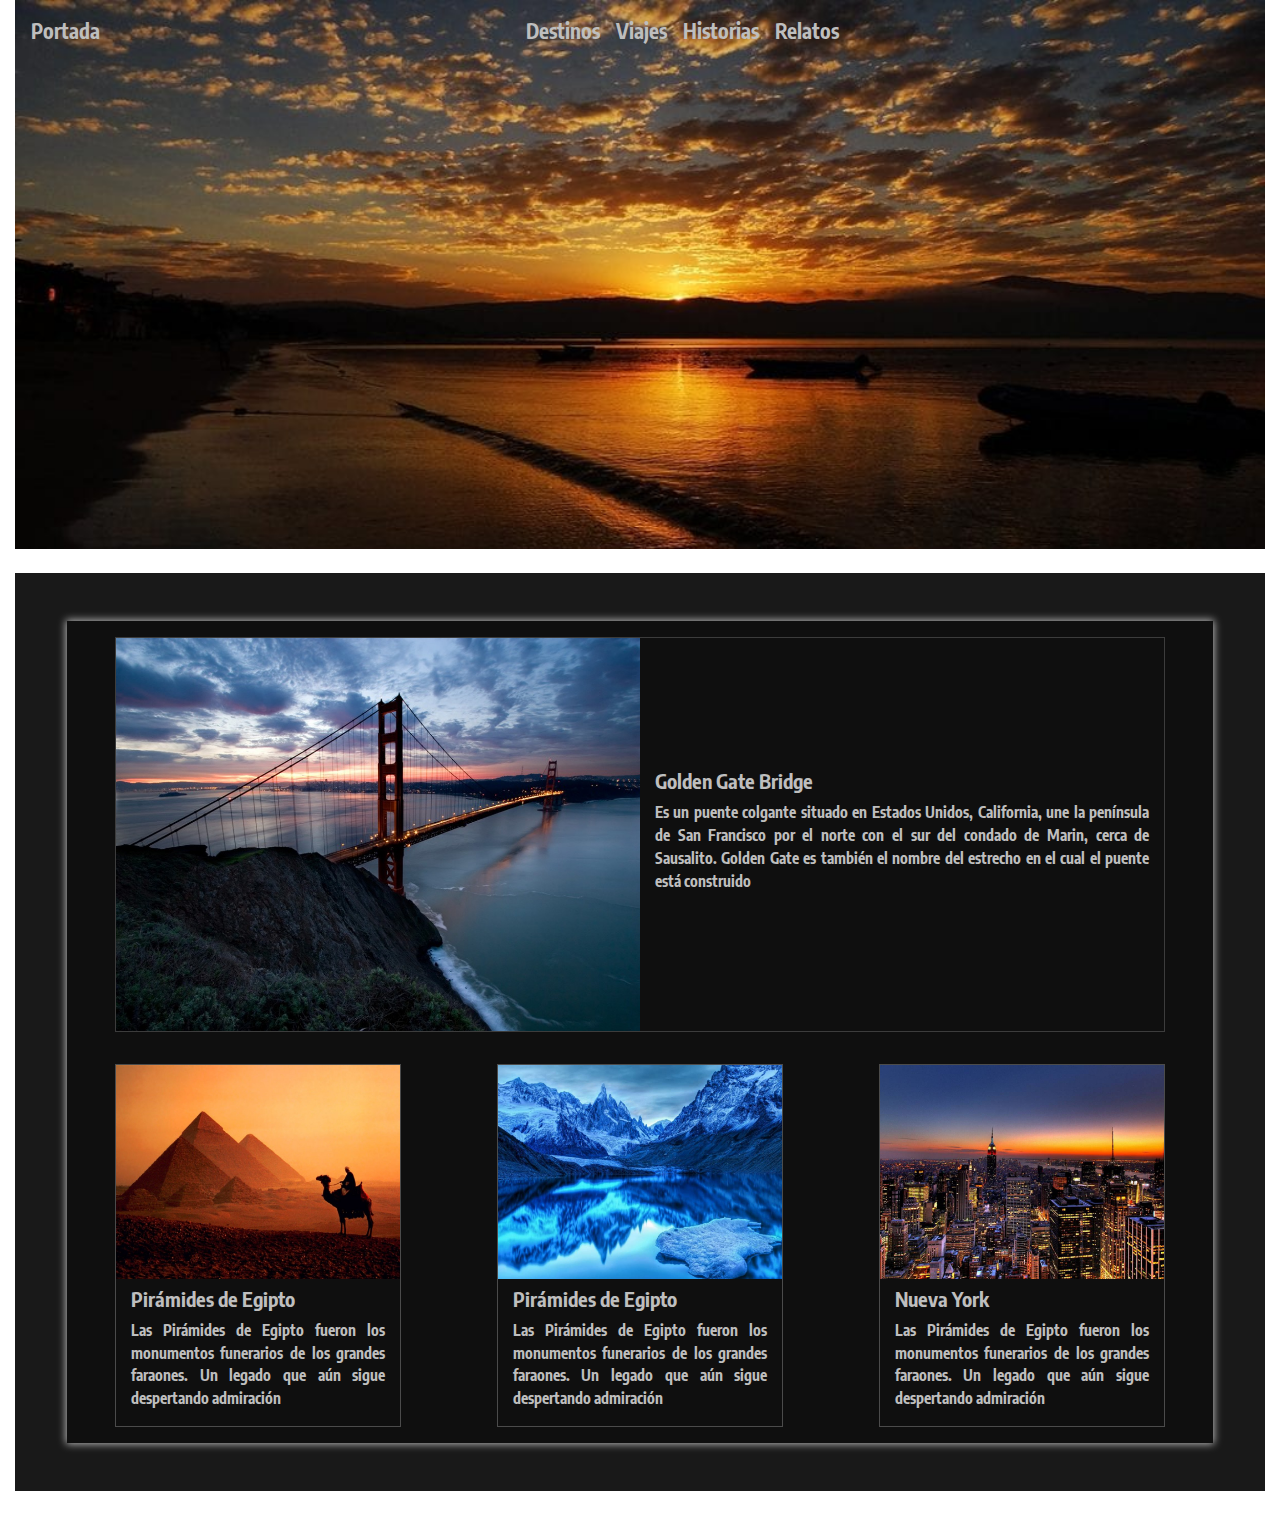
==== Index.html @ f8c778e1 "Se añade Nav" ====
<!DOCTYPE html>
<html lang="en">
<head>
    <meta charset="UTF-8">
    <meta name="viewport" content="width=device-width, initial-scale=1.0">
    <title>Document</title>
    <link rel="stylesheet" href="Resources/Css/bootstrap.min.css">
    <link rel="stylesheet" href="Resources/Css/section.css">
    <link rel="stylesheet" href="Resources/Css/nav.css">
    <link href="https://fonts.googleapis.com/css2?family=Encode+Sans+Condensed&display=swap" rel="stylesheet">
    <link href="https://fonts.googleapis.com/css2?family=Barlow+Condensed&family=Lato&family=Open+Sans+Condensed:wght@300&family=Poller+One&family=Signika&display=swap" rel="stylesheet">
</head>
<body>
    <div class="container-fluid">
        <div class="row">
            <div class="col-12 contenedor-nav">
                <nav class="navbar navbar-expand-md navbar-light bg-light">
                    <a class="navbar-brand texto-nav" href="#">Portada</a>
                    <button class="navbar-toggler" type="button" data-toggle="collapse" data-target="#navbarNavAltMarkup" aria-controls="navbarNavAltMarkup" aria-expanded="false" aria-label="Toggle navigation">
                      <span class="navbar-toggler-icon"></span>
                    </button>
                    <div class="collapse navbar-collapse" id="navbarNavAltMarkup">
                      <div class="navbar-nav">
                        <a class="nav-item nav-link texto-nav" href="#">Destinos</a>
                        <a class="nav-item nav-link texto-nav" href="#">Viajes</a>
                        <a class="nav-item nav-link texto-nav" href="#">Historias</a>
                        <a class="nav-item nav-link texto-nav" href="#">Relatos</a>
                      </div>
                    </div>
                </nav>
            </div>
            <div class="col-12 contenedor-imagen">
                <img class="w-100" src="Resources/Images/Bombinhas-1024x450.jpg">
            </div>
        </div>        
        <br>
        <div class="row" style="font-weight: bold;">
            <div class="col-12">
                <div class="row justify-content-center mx-0 contenedor-fondo-section">
                    <div class="col-10 col-sm-10 col-md-11 col-lg-11 contenedor-section">
                        <div class="row">
                            <div class="col-12 col-sm-12 col-md-12 col-lg-12 contenedor-encabezado-section">
                                <div class="row align-items-center justify-content-around">
                                    <div class="col-11 col-sm-11 col-md-11 col-lg-11 my-3 contenedor-puente-section">
                                        <div class="row align-items-center">
                                            <div class="col-12 col-sm-12 col-md-6 px-0">
                                                <img class="w-100 pl-0 imagen-puente-section" src="Resources/Images/Golden_Gate_Bridge.jpg" alt="Puente Golden Gate">
                                            </div>
                                            <div class="col-12 col-sm-12 col-md-6">
                                                <h5 class="mt-2 texto-titular-section">Golden Gate Bridge</h5>
                                                <p class="texto-section">Es un puente colgante situado en Estados Unidos, California, une la península de San Francisco por el norte 
                                                con el sur del condado de Marin, cerca de Sausalito. Golden Gate es también el nombre del estrecho en el cual 
                                                el puente está construido</p>
                                            </div>
                                        </div>
                                    </div>
                                </div>
                            </div>
                            <div class="col-12 contenedor-lugares-section">
                                <div class="row justify-content-around">
                                    <div class="col-11 col-sm-11 col-md-3 col-lg-3 my-3 bordes-lugares-section">
                                        <div class="row">
                                            <div class="col-12 px-0">
                                                <img class="w-100" src="Resources/Images/Pirámides-de-Egipto.jpg" alt="Pirámides de Egipto">
                                            </div>
                                            <div class="col-12">
                                                <h5 class="mt-2 texto-titular-section">Pirámides de Egipto</h5>
                                                <p class="texto-section">Las Pirámides de Egipto fueron los monumentos funerarios de los grandes faraones. Un legado que aún sigue 
                                                despertando admiración</p>
                                            </div>
                                        </div>
                                    </div>
                                    <div class="col-11 col-sm-5 col-md-3 col-lg-3 my-3 bordes-lugares-section">
                                        <div class="row">
                                            <div class="col-12 px-0">
                                                <img class="w-100" src="Resources/Images/1530-1024x768.jpg" alt="Pirámides de Egipto">
                                            </div>
                                            <div class="col-12">
                                                <h5 class="mt-2 texto-titular-section">Pirámides de Egipto</h5>
                                                <p class="texto-section">Las Pirámides de Egipto fueron los monumentos funerarios de los grandes faraones. Un legado que aún sigue 
                                                despertando admiración</p>
                                            </div>
                                        </div>
                                    </div>
                                    <div class="col-11 col-sm-5 col-md-3 col-lg-3 my-3 bordes-lugares-section">
                                        <div class="row">
                                            <div class="col-12 px-0">
                                                <img class="w-100" src="Resources/Images/Nueva-York.jpg" alt="Nueva York">
                                            </div>
                                            <div class="col-12">
                                                <h5 class="mt-2 texto-titular-section">Nueva York</h5>
                                                <p class="texto-section">Las Pirámides de Egipto fueron los monumentos funerarios de los grandes faraones. Un legado que aún sigue 
                                                despertando admiración</p>
                                            </div>
                                        </div>
                                    </div>
                                </div>
                            </div>
                        </div>
                    </div>
                </div>
            </div>
        </div>
        <br>
        
    </div>
    <script src="jquery-3.4.1.min.js"></script>
    <script src="bootstrap.min.js"></script>
</body>
</html>
---- Resources/Css/section.css ----
html{
    font-size: 16px;
}

.contenedor-fondo-section{
    background: rgb(25, 25, 25);
}

.texto-titular-section{
    font-weight: bold;
}

.texto-section{
    font-size: 0.95rem;
    text-align: justify;
}

.contenedor-section{
    font-family: 'Encode Sans Condensed', sans-serif;
    color: rgb(190, 190, 190);
    background-color: rgb(15, 15, 15);
    -webkit-box-shadow: 0px 0px 8px 1px rgba(255,255,255,0.7);
    -moz-box-shadow: 0px 0px 8px 1px rgba(255,255,255,0.7);
    box-shadow: 0px 0px 8px 1px rgba(255,255,255,0.7);
}

.contenedor-puente-section{
    border: 1px solid rgb(60, 60, 60);
}

.bordes-lugares-section{
    border: 1px solid rgb(75, 75, 75);
}

@media screen and (min-width:768px) {
    .contenedor-imagen-puente{
        padding-left: 0px;
        padding-right: 0px;
    }
    .imagen-puente-section{
        padding-left: 16px;
    }
}

@media only screen and (max-width: 575px) {
    .contenedor-fondo-section{
        padding-top: 32px;
        padding-bottom: 32px;
    }
    .texto-section{
        font-size: 0.85rem;
    }
}

@media only screen and (min-width: 576px) {
    .contenedor-fondo-section{
        padding-top: 48px;
        padding-bottom: 48px;
    }
}
---- Resources/Css/nav.css ----
.navbar{
    background: transparent !important;
}

.navbar-nav{
    margin: 0 auto;
}

.texto-nav{
    color: rgb(190, 190, 190) !important;
    font-size: 1.3rem;
}

.contenedor-nav{
    position: absolute;
    z-index: 1;
    width: 100%;
    font-family: 'Encode Sans Condensed', sans-serif;
    font-weight: bold;
}

.contenedor-imagen{
    position: relative;
    top: 0;
    left: 0;
    right: 0;
    
}

@media only screen and (max-width: 575px) {
    .texto-nav{
        font-size: 1rem;
    }
}
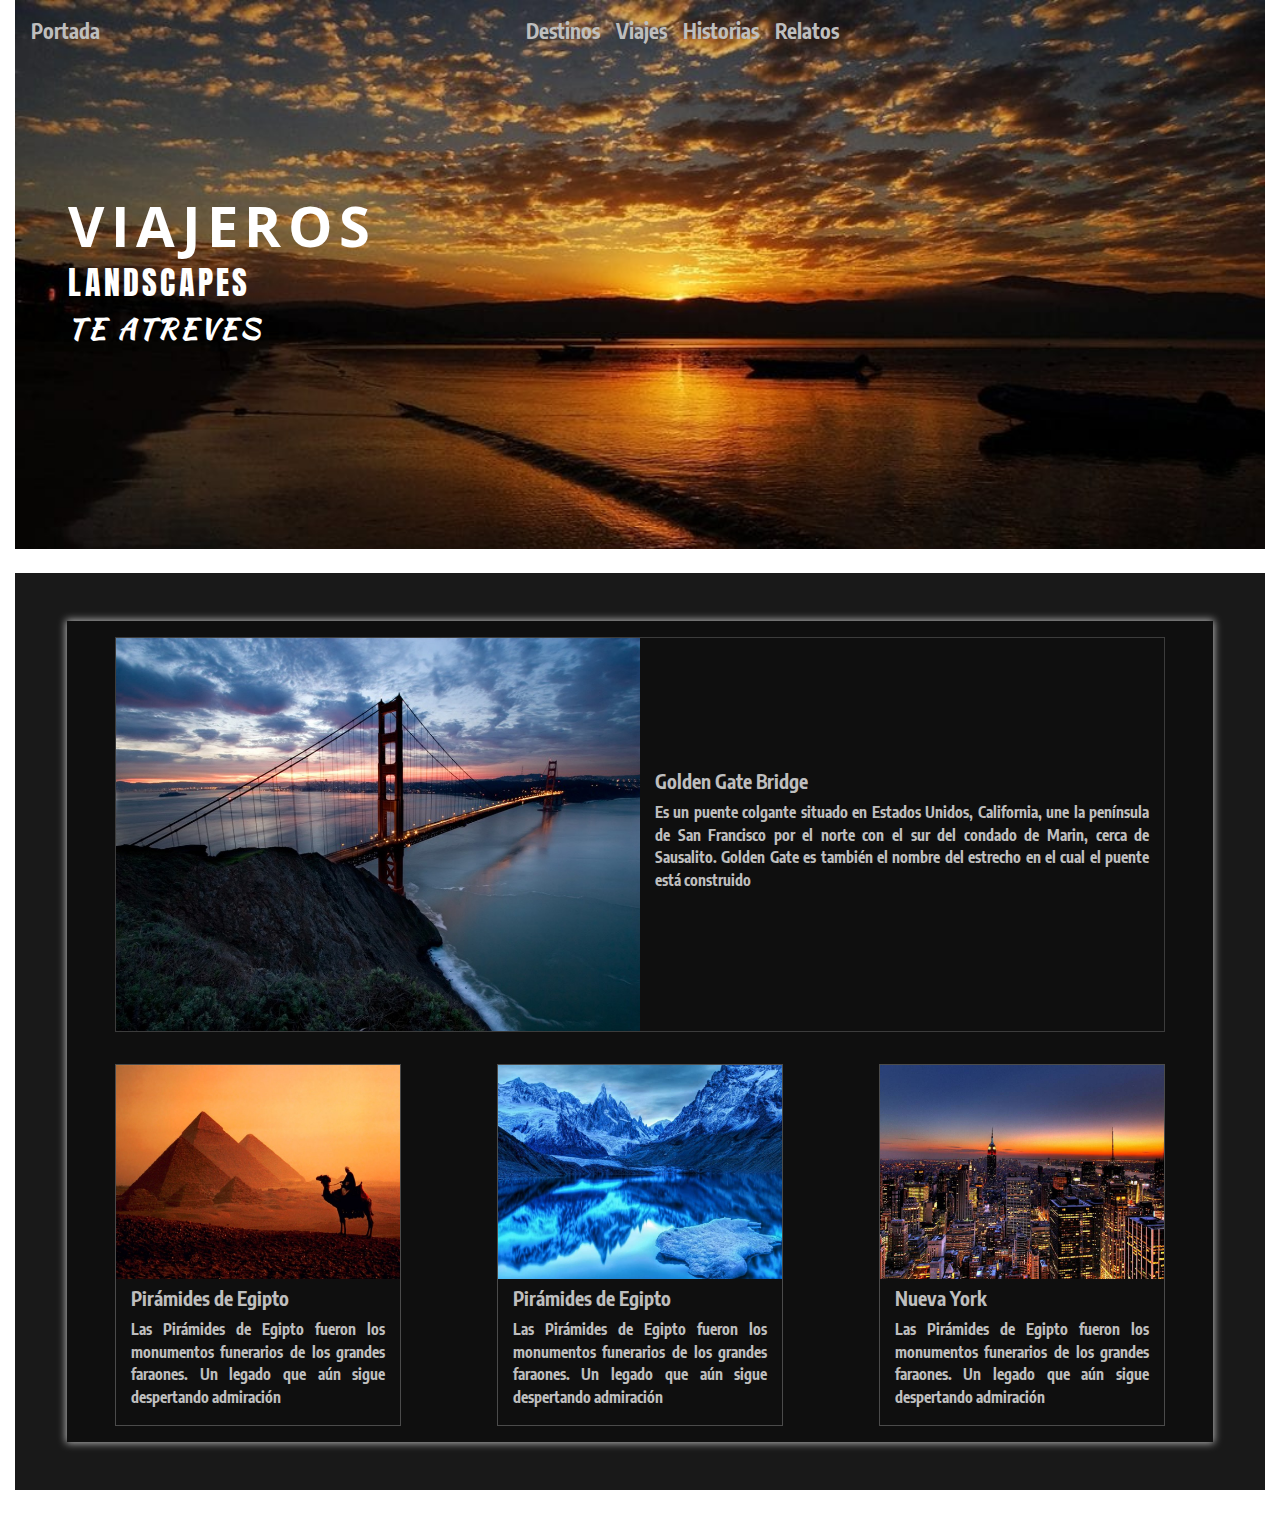
==== commit f9b3718b: "Se cambia a Responsive el Título" ====
--- a/Index.html
+++ b/Index.html
@@ -7,20 +7,24 @@
     <link rel="stylesheet" href="Resources/Css/bootstrap.min.css">
     <link rel="stylesheet" href="Resources/Css/section.css">
     <link rel="stylesheet" href="Resources/Css/nav.css">
+    <link href="https://fonts.googleapis.com/css2?family=Anton&family=Kaushan+Script&display=swap" rel="stylesheet">
+    <link href="https://fonts.googleapis.com/css2?family=Notable&display=swap" rel="stylesheet">
+    <link href="https://fonts.googleapis.com/css2?family=Anton&family=Lobster&display=swap" rel="stylesheet">
+    <link href="https://fonts.googleapis.com/css2?family=Anton&display=swap" rel="stylesheet">
     <link href="https://fonts.googleapis.com/css2?family=Encode+Sans+Condensed&display=swap" rel="stylesheet">
     <link href="https://fonts.googleapis.com/css2?family=Barlow+Condensed&family=Lato&family=Open+Sans+Condensed:wght@300&family=Poller+One&family=Signika&display=swap" rel="stylesheet">
 </head>
 <body>
     <div class="container-fluid">
-        <div class="row">
+        <div class="row justify-content-center" style="position: relative;">
             <div class="col-12 contenedor-nav">
-                <nav class="navbar navbar-expand-md navbar-light bg-light">
+                <nav class="navbar navbar-expand-md navbar-light">
                     <a class="navbar-brand texto-nav" href="#">Portada</a>
-                    <button class="navbar-toggler" type="button" data-toggle="collapse" data-target="#navbarNavAltMarkup" aria-controls="navbarNavAltMarkup" aria-expanded="false" aria-label="Toggle navigation">
+                    <button class="navbar-toggler" style="background-color: rgba(255, 255, 255, 0.25);" type="button" data-toggle="collapse" data-target="#navbarNavAltMarkup" aria-controls="navbarNavAltMarkup" aria-expanded="false" aria-label="Toggle navigation">
                       <span class="navbar-toggler-icon"></span>
                     </button>
                     <div class="collapse navbar-collapse" id="navbarNavAltMarkup">
-                      <div class="navbar-nav">
+                      <div class="navbar-nav text-center">
                         <a class="nav-item nav-link texto-nav" href="#">Destinos</a>
                         <a class="nav-item nav-link texto-nav" href="#">Viajes</a>
                         <a class="nav-item nav-link texto-nav" href="#">Historias</a>
@@ -30,7 +34,13 @@
                 </nav>
             </div>
             <div class="col-12 contenedor-imagen">
-                <img class="w-100" src="Resources/Images/Bombinhas-1024x450.jpg">
+                <img class="w-100" src="Resources/Images/Bombinhas-1024x450.jpg">                
+            </div>
+            <div class="col-11" style="position: absolute;color: white;top: 35%;">
+                <h1 class="mb-0 texto-titulo">VIAJEROS</h1>
+                <p class="mb-0 texto-subtitulo">LANDSCAPES</p>
+                <!--<p style="font-family: 'Notable', sans-serif;font-size: 30px;letter-spacing: 5px;font-weight: bold;">TE ATREVES</p>-->
+                <p class="texto-frase-titulo">TE ATREVES</p>
             </div>
         </div>        
         <br>
--- a/Resources/Css/section.css
+++ b/Resources/Css/section.css
@@ -7,6 +7,7 @@
 }
 
 .texto-titular-section{
+    font-size: 1.2rem;
     font-weight: bold;
 }
 
@@ -50,6 +51,9 @@
     .texto-section{
         font-size: 0.85rem;
     }
+    .texto-titular-section{
+        font-size: 1rem;
+    }
 }
 
 @media only screen and (min-width: 576px) {
--- a/Resources/Css/nav.css
+++ b/Resources/Css/nav.css
@@ -1,5 +1,9 @@
 .navbar{
-    background: transparent !important;
+    background: transparent;
+}
+
+.navbar:hover{
+    background-color: rgba(0, 0, 0, 0.25);
 }
 
 .navbar-nav{
@@ -31,4 +35,69 @@
     .texto-nav{
         font-size: 1rem;
     }
+}
+
+.texto-titulo{
+    font-family: 'Open Sans Condensed', sans-serif;
+    font-weight: bold;
+    font-size: 3.5rem;
+    letter-spacing: 0.4rem;
+}
+
+.texto-subtitulo{
+    font-family: 'Anton', sans-serif;
+    font-size: 2rem;
+    letter-spacing: 0.2rem;
+}
+
+.texto-frase-titulo{
+    font-family: 'Kaushan Script', cursive;
+    font-size: 1.75rem;
+    letter-spacing: 0.2rem;
+    font-weight: bold;
+}
+
+@media only screen and (max-width: 991px) {
+    .texto-titulo{
+        font-size: 2.75rem;
+        letter-spacing: 0.3rem;
+    }
+    .texto-subtitulo{
+        font-size: 1.5rem;
+        letter-spacing: 0.2rem;
+    }
+    .texto-frase-titulo{
+        font-size: 1.3rem;
+        letter-spacing: 0.2rem;
+    }
+}
+
+@media only screen and (max-width: 767px) {
+    .texto-titulo{
+        font-size: 2rem;
+        letter-spacing: 0.2rem;
+    }
+    .texto-subtitulo{
+        font-size: 1.2rem;
+        letter-spacing: 0.1rem;
+    }
+    .texto-frase-titulo{
+        font-size: 1.1rem;
+        letter-spacing: 0.1rem;
+    }
+}
+
+@media only screen and (max-width: 575px) {
+    .texto-titulo{
+        font-size: 1.3rem;
+        letter-spacing: 0.2rem;
+    }
+    .texto-subtitulo{
+        font-size: 0.8rem;
+        letter-spacing: 0.1rem;
+    }
+    .texto-frase-titulo{
+        font-size: 0.7rem;
+        letter-spacing: 0.1rem;
+    }
 }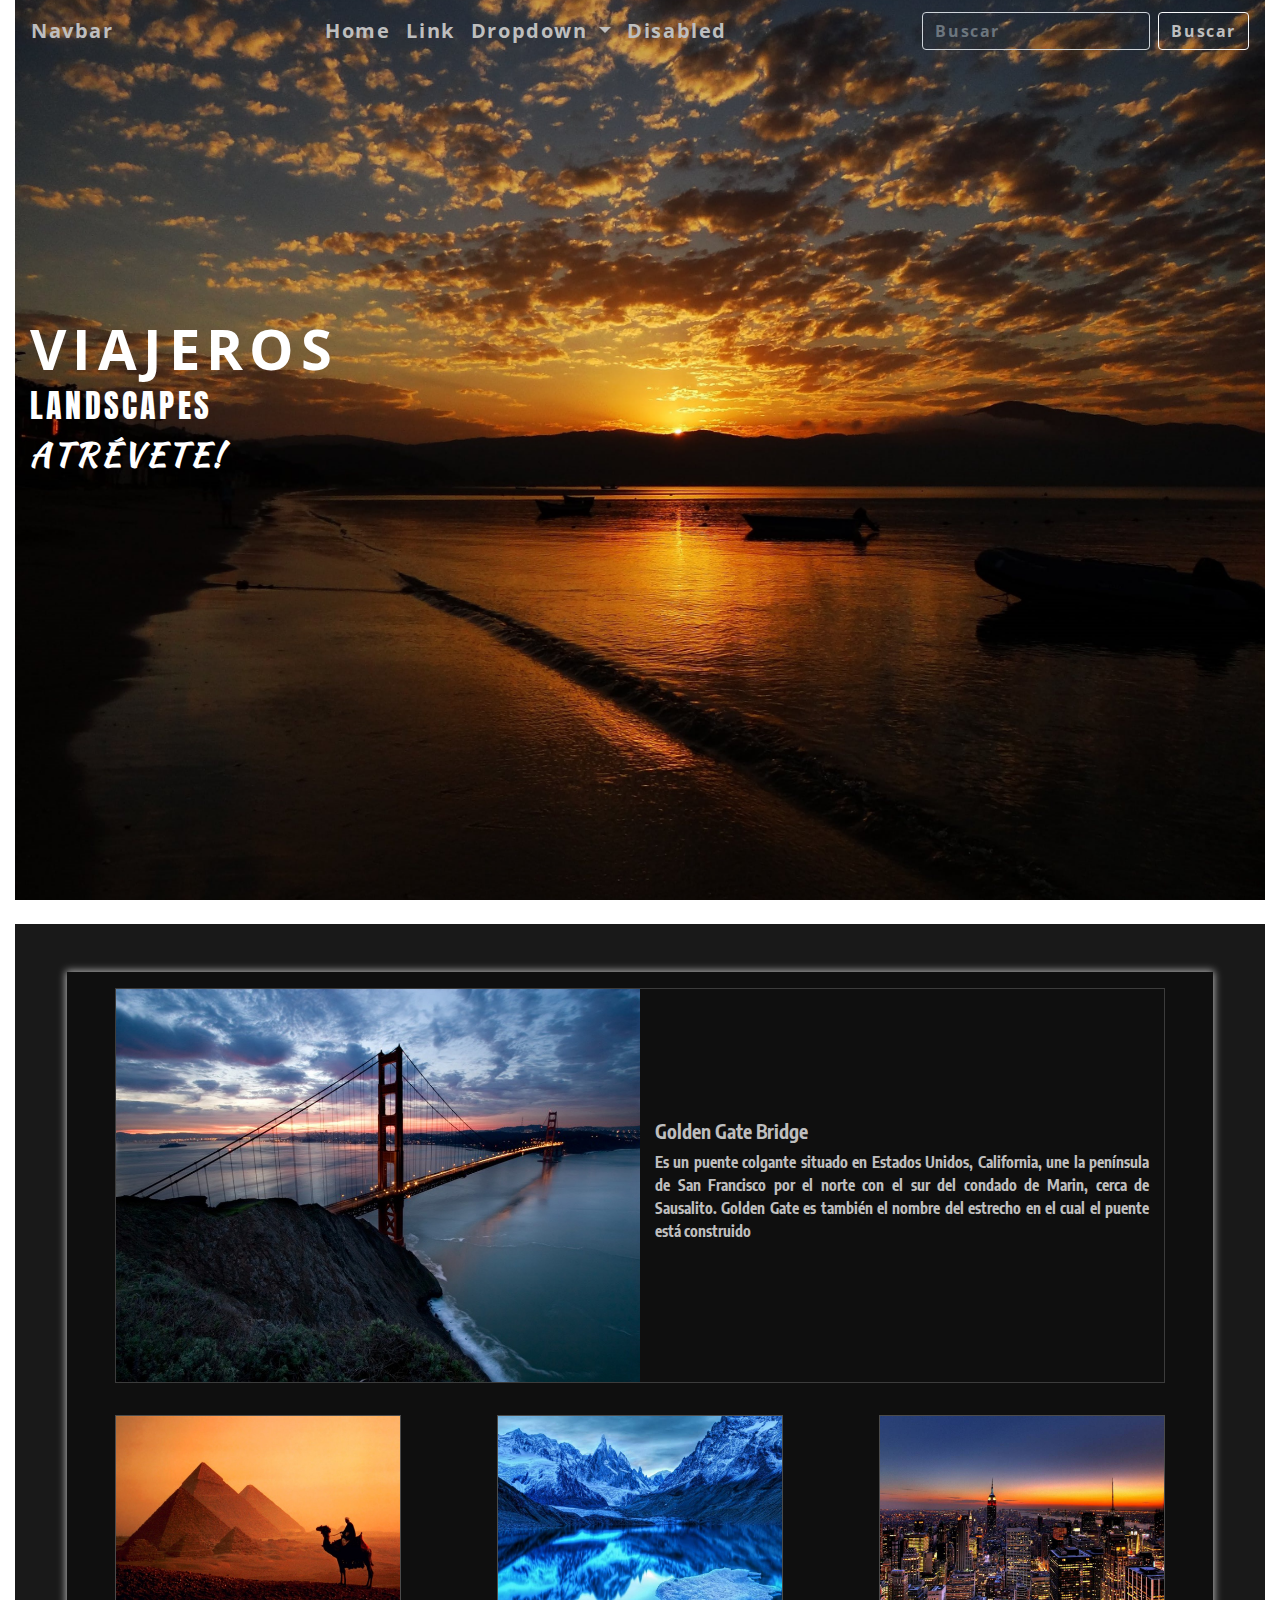
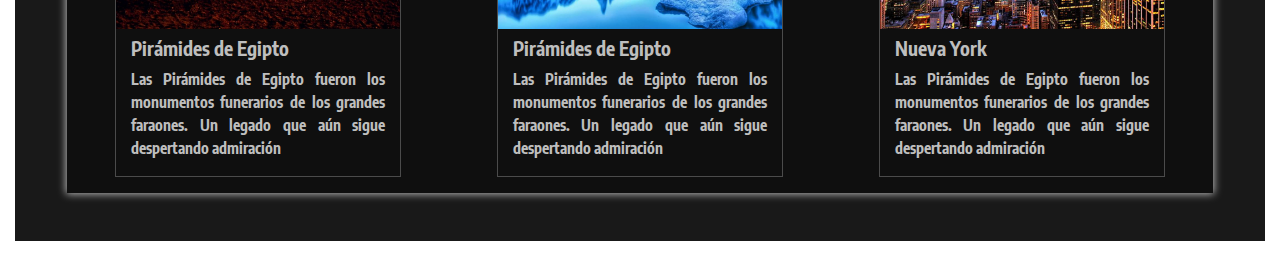
==== commit c9a26963: "Se arregla Header, Nav y Section" ====
--- a/Index.html
+++ b/Index.html
@@ -4,6 +4,7 @@
     <meta charset="UTF-8">
     <meta name="viewport" content="width=device-width, initial-scale=1.0">
     <title>Document</title>
+    <link rel="stylesheet" href="prueba.css">
     <link rel="stylesheet" href="Resources/Css/bootstrap.min.css">
     <link rel="stylesheet" href="Resources/Css/section.css">
     <link rel="stylesheet" href="Resources/Css/nav.css">
@@ -16,33 +17,50 @@
 </head>
 <body>
     <div class="container-fluid">
-        <div class="row justify-content-center" style="position: relative;">
-            <div class="col-12 contenedor-nav">
+        
+            <div class="header">
                 <nav class="navbar navbar-expand-md navbar-light">
-                    <a class="navbar-brand texto-nav" href="#">Portada</a>
-                    <button class="navbar-toggler" style="background-color: rgba(255, 255, 255, 0.25);" type="button" data-toggle="collapse" data-target="#navbarNavAltMarkup" aria-controls="navbarNavAltMarkup" aria-expanded="false" aria-label="Toggle navigation">
-                      <span class="navbar-toggler-icon"></span>
+                    <a class="navbar-brand texto-nav" href="#">Navbar</a>
+                    <button class="navbar-toggler" type="button" data-toggle="collapse" data-target="#navbarSupportedContent" aria-controls="navbarSupportedContent" aria-expanded="false" aria-label="Toggle navigation">
+                        <span class="navbar-toggler-icon"></span>
                     </button>
-                    <div class="collapse navbar-collapse" id="navbarNavAltMarkup">
-                      <div class="navbar-nav text-center">
-                        <a class="nav-item nav-link texto-nav" href="#">Destinos</a>
-                        <a class="nav-item nav-link texto-nav" href="#">Viajes</a>
-                        <a class="nav-item nav-link texto-nav" href="#">Historias</a>
-                        <a class="nav-item nav-link texto-nav" href="#">Relatos</a>
-                      </div>
+                  
+                    <div class="collapse navbar-collapse" id="navbarSupportedContent">
+                        <ul class="navbar-nav mr-auto text-center">
+                            <li class="nav-item active">
+                                <a class="nav-link texto-nav" href="#">Home</a>
+                            </li>
+                            <li class="nav-item">
+                                <a class="nav-link texto-nav" href="#">Link</a>
+                            </li>
+                            <li class="nav-item dropdown">
+                                <a class="nav-link dropdown-toggle texto-nav" href="#" id="navbarDropdown" role="button" data-toggle="dropdown" aria-haspopup="true" aria-expanded="false">
+                                    Dropdown
+                                </a>
+                                <div class="dropdown-menu text-center" aria-labelledby="navbarDropdown">
+                                    <a class="dropdown-item texto-nav" href="#">Action</a>
+                                    <a class="dropdown-item texto-nav" href="#">Another action</a>
+                                    <a class="dropdown-item texto-nav" href="#">Something else here</a>
+                                </div>
+                            </li>
+                            <li class="nav-item">
+                                <a class="nav-link disabled texto-nav" href="#">Disabled</a>
+                            </li>
+                        </ul>
+                        <form class="form-inline my-2 my-lg-0">
+                            <input class="form-control mr-sm-2 texto-form" type="search" placeholder="Buscar" aria-label="Search">
+                            <button class="btn btn-outline-light my-2 my-sm-0 texto-form" type="submit">Buscar</button>
+                        </form>
                     </div>
                 </nav>
             </div>
-            <div class="col-12 contenedor-imagen">
-                <img class="w-100" src="Resources/Images/Bombinhas-1024x450.jpg">                
-            </div>
-            <div class="col-11" style="position: absolute;color: white;top: 35%;">
+            <div class="col-10 contenedor-titulo-header">
                 <h1 class="mb-0 texto-titulo">VIAJEROS</h1>
                 <p class="mb-0 texto-subtitulo">LANDSCAPES</p>
-                <!--<p style="font-family: 'Notable', sans-serif;font-size: 30px;letter-spacing: 5px;font-weight: bold;">TE ATREVES</p>-->
-                <p class="texto-frase-titulo">TE ATREVES</p>
+                <p  class="texto-frase-titulo">ATRÉVETE!</p>
+                <!--<p class="texto-frase-titulo">ATRÉVETE!</p>-->
             </div>
-        </div>        
+        
         <br>
         <div class="row" style="font-weight: bold;">
             <div class="col-12">
--- a/prueba.css
+++ b/prueba.css
@@ -0,0 +1,5 @@
+.header {
+    background: url("Resources/Images/Bombinhas.jpeg") no-repeat center;
+    background-size: cover;
+    min-height: 100vh;
+}--- a/Resources/Css/nav.css
+++ b/Resources/Css/nav.css
@@ -1,9 +1,11 @@
 .navbar{
     background: transparent;
+    font-family: 'Open Sans Condensed', sans-serif;
+    font-weight: bold;
 }
 
 .navbar:hover{
-    background-color: rgba(0, 0, 0, 0.25);
+    background-color: rgba(0, 0, 0, 0.3);
 }
 
 .navbar-nav{
@@ -12,29 +14,19 @@
 
 .texto-nav{
     color: rgb(190, 190, 190) !important;
-    font-size: 1.3rem;
-}
-
-.contenedor-nav{
-    position: absolute;
-    z-index: 1;
-    width: 100%;
-    font-family: 'Encode Sans Condensed', sans-serif;
+    font-size: 1.25rem;
+    letter-spacing: 0.1rem;
     font-weight: bold;
 }
 
-.contenedor-imagen{
-    position: relative;
-    top: 0;
-    left: 0;
-    right: 0;
-    
+.navbar-toggler{
+    background-color: rgba(255, 255, 255, 0.2) !important;
 }
 
-@media only screen and (max-width: 575px) {
-    .texto-nav{
-        font-size: 1rem;
-    }
+.contenedor-titulo-header{
+    position: absolute;
+    color: white;
+    top: 35%;
 }
 
 .texto-titulo{
@@ -52,8 +44,35 @@
 
 .texto-frase-titulo{
     font-family: 'Kaushan Script', cursive;
-    font-size: 1.75rem;
+    font-size: 2rem;
     letter-spacing: 0.2rem;
+    font-weight: bold;
+}
+
+/*.texto-frase-titulo{
+    font-family: 'Notable', sans-serif;
+    font-size: 1.7rem;
+    letter-spacing: 0.2rem;
+    font-weight: bold;
+    line-height: 1;
+}*/
+
+.dropdown-menu{
+    background-color: rgba(0, 0, 0, 0.3);
+}
+
+.dropdown-menu .dropdown-item:hover{
+    background-color: rgba(0, 0, 0, 0.3);
+}
+
+.form-control{
+    background-color: transparent;
+}
+
+.texto-form{
+    color: rgb(190, 190, 190) !important;
+    font-size: 1rem;
+    letter-spacing: 0.1rem;
     font-weight: bold;
 }
 
@@ -67,7 +86,7 @@
         letter-spacing: 0.2rem;
     }
     .texto-frase-titulo{
-        font-size: 1.3rem;
+        font-size: 1.5rem;
         letter-spacing: 0.2rem;
     }
 }
@@ -82,22 +101,25 @@
         letter-spacing: 0.1rem;
     }
     .texto-frase-titulo{
-        font-size: 1.1rem;
+        font-size: 1.2rem;
         letter-spacing: 0.1rem;
     }
 }
 
 @media only screen and (max-width: 575px) {
+    .texto-nav{
+        font-size: 1.1rem;
+    }
     .texto-titulo{
-        font-size: 1.3rem;
+        font-size: 1.4rem;
         letter-spacing: 0.2rem;
     }
     .texto-subtitulo{
-        font-size: 0.8rem;
+        font-size: 0.9rem;
         letter-spacing: 0.1rem;
     }
     .texto-frase-titulo{
-        font-size: 0.7rem;
+        font-size: 0.9rem;
         letter-spacing: 0.1rem;
     }
 }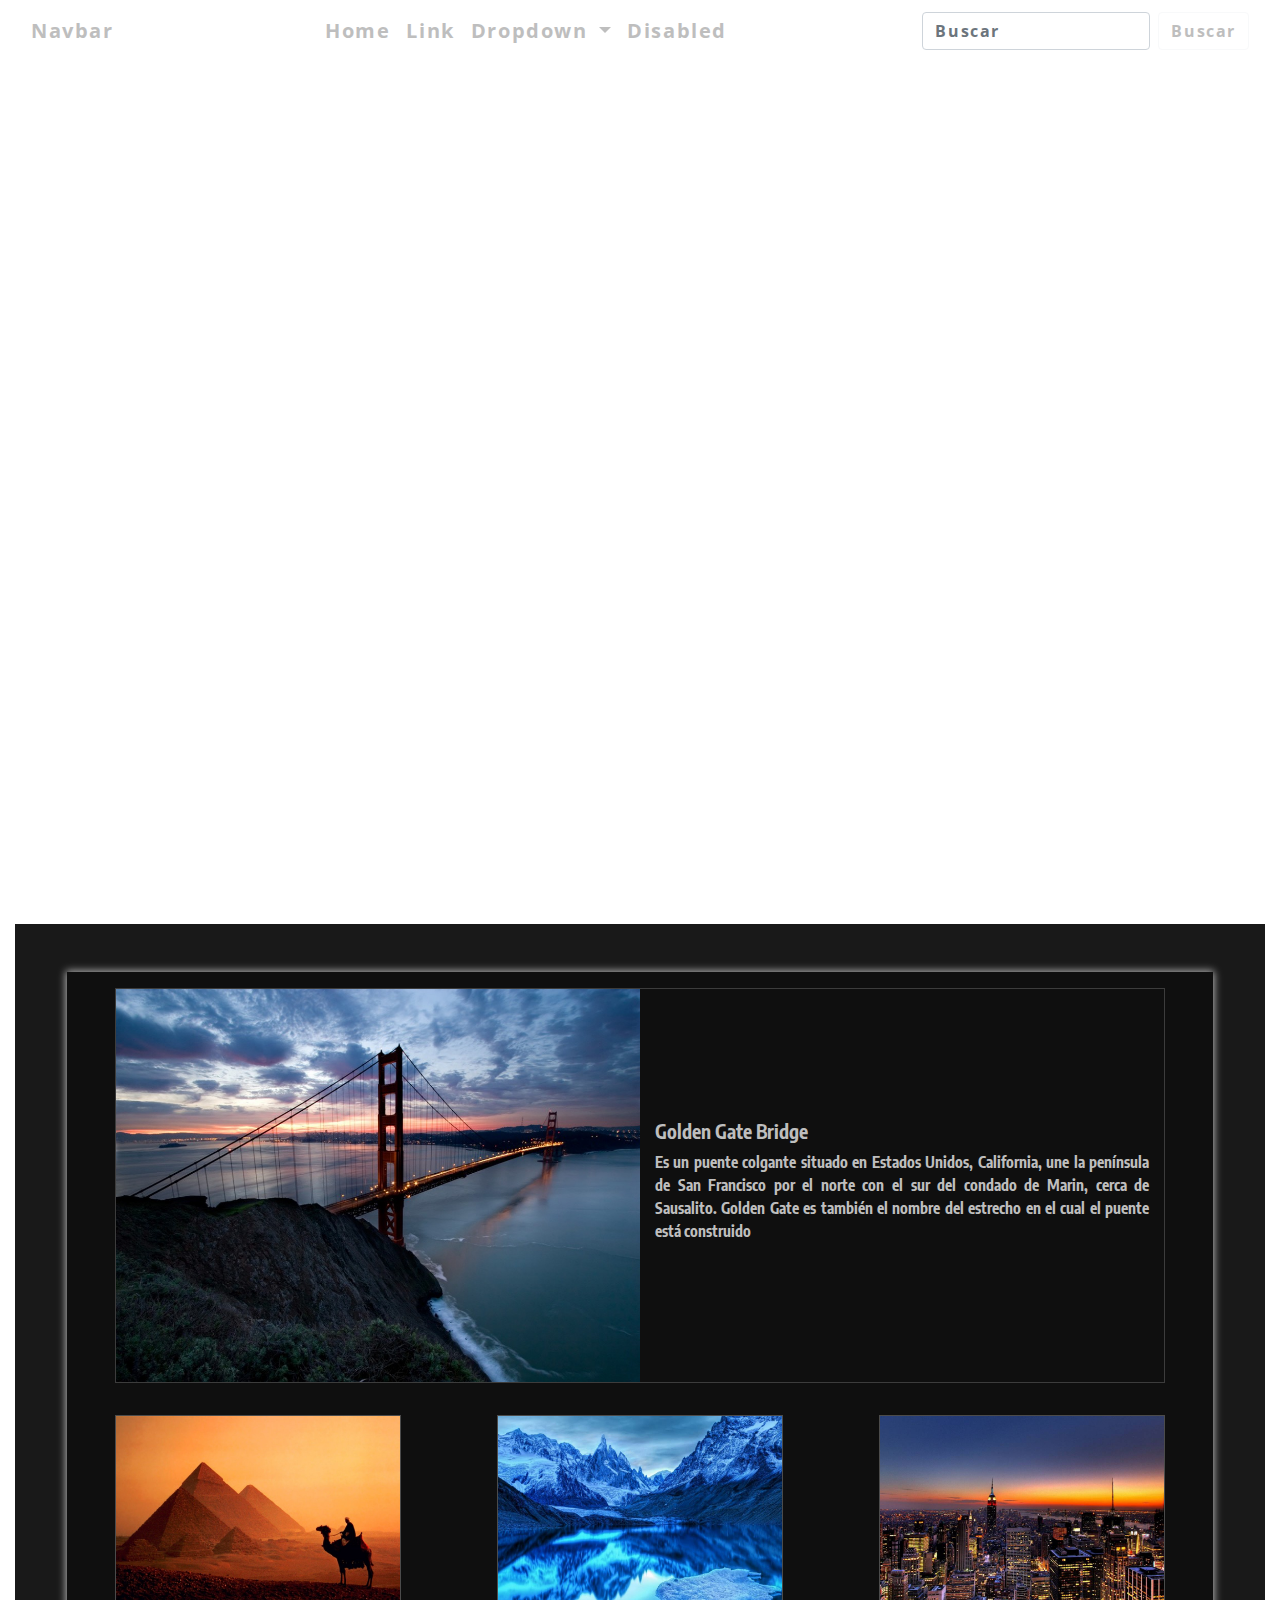
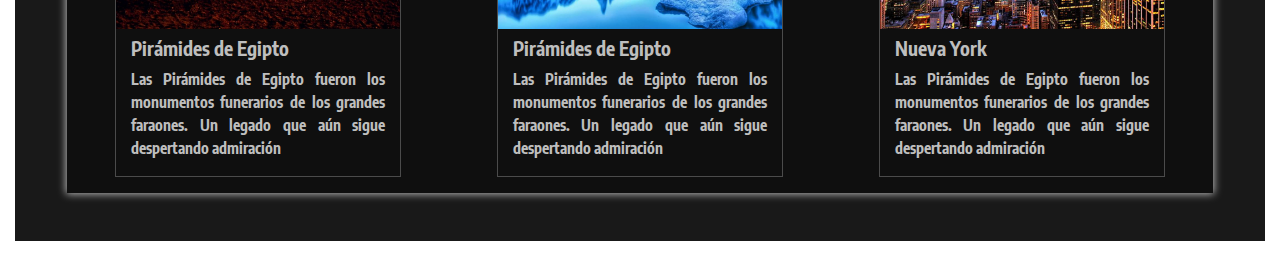
==== commit 5d744f2a: "Se añade Slider" ====
--- a/Index.html
+++ b/Index.html
@@ -4,64 +4,64 @@
     <meta charset="UTF-8">
     <meta name="viewport" content="width=device-width, initial-scale=1.0">
     <title>Document</title>
-    <link rel="stylesheet" href="prueba.css">
     <link rel="stylesheet" href="Resources/Css/bootstrap.min.css">
+    <link rel="stylesheet" href="Resources/Css/header.css">
+    <link rel="stylesheet" href="Resources/Css/nav.css">
     <link rel="stylesheet" href="Resources/Css/section.css">
-    <link rel="stylesheet" href="Resources/Css/nav.css">
-    <link href="https://fonts.googleapis.com/css2?family=Anton&family=Kaushan+Script&display=swap" rel="stylesheet">
-    <link href="https://fonts.googleapis.com/css2?family=Notable&display=swap" rel="stylesheet">
-    <link href="https://fonts.googleapis.com/css2?family=Anton&family=Lobster&display=swap" rel="stylesheet">
-    <link href="https://fonts.googleapis.com/css2?family=Anton&display=swap" rel="stylesheet">
-    <link href="https://fonts.googleapis.com/css2?family=Encode+Sans+Condensed&display=swap" rel="stylesheet">
-    <link href="https://fonts.googleapis.com/css2?family=Barlow+Condensed&family=Lato&family=Open+Sans+Condensed:wght@300&family=Poller+One&family=Signika&display=swap" rel="stylesheet">
+    <link rel="stylesheet" href="Resources/Css/section1.css">
+    <link href="https://fonts.googleapis.com/css2?family=Anton&family=Barlow+Condensed&family=Encode+Sans+Condensed&family=Kaushan+Script&family=Lato&family=Lobster&family=Montserrat&family=Notable&family=Open+Sans+Condensed:wght@300&family=Poller+One&family=Signika&display=swap" rel="stylesheet">
 </head>
 <body>
     <div class="container-fluid">
-        
-            <div class="header">
-                <nav class="navbar navbar-expand-md navbar-light">
-                    <a class="navbar-brand texto-nav" href="#">Navbar</a>
-                    <button class="navbar-toggler" type="button" data-toggle="collapse" data-target="#navbarSupportedContent" aria-controls="navbarSupportedContent" aria-expanded="false" aria-label="Toggle navigation">
-                        <span class="navbar-toggler-icon"></span>
-                    </button>
-                  
-                    <div class="collapse navbar-collapse" id="navbarSupportedContent">
-                        <ul class="navbar-nav mr-auto text-center">
-                            <li class="nav-item active">
-                                <a class="nav-link texto-nav" href="#">Home</a>
-                            </li>
-                            <li class="nav-item">
-                                <a class="nav-link texto-nav" href="#">Link</a>
-                            </li>
-                            <li class="nav-item dropdown">
-                                <a class="nav-link dropdown-toggle texto-nav" href="#" id="navbarDropdown" role="button" data-toggle="dropdown" aria-haspopup="true" aria-expanded="false">
-                                    Dropdown
-                                </a>
-                                <div class="dropdown-menu text-center" aria-labelledby="navbarDropdown">
-                                    <a class="dropdown-item texto-nav" href="#">Action</a>
-                                    <a class="dropdown-item texto-nav" href="#">Another action</a>
-                                    <a class="dropdown-item texto-nav" href="#">Something else here</a>
-                                </div>
-                            </li>
-                            <li class="nav-item">
-                                <a class="nav-link disabled texto-nav" href="#">Disabled</a>
-                            </li>
-                        </ul>
-                        <form class="form-inline my-2 my-lg-0">
-                            <input class="form-control mr-sm-2 texto-form" type="search" placeholder="Buscar" aria-label="Search">
-                            <button class="btn btn-outline-light my-2 my-sm-0 texto-form" type="submit">Buscar</button>
-                        </form>
-                    </div>
-                </nav>
+        <div class="slider">
+            <div class="load">
             </div>
-            <div class="col-10 contenedor-titulo-header">
-                <h1 class="mb-0 texto-titulo">VIAJEROS</h1>
-                <p class="mb-0 texto-subtitulo">LANDSCAPES</p>
-                <p  class="texto-frase-titulo">ATRÉVETE!</p>
-                <!--<p class="texto-frase-titulo">ATRÉVETE!</p>-->
+            <div class="content">
+                <div class="principal">
+                    <nav class="navbar navbar-expand-md navbar-light">
+                        <a class="navbar-brand texto-nav" href="#">Navbar</a>
+                        <button class="navbar-toggler" type="button" data-toggle="collapse" data-target="#navbarSupportedContent" aria-controls="navbarSupportedContent" aria-expanded="false" aria-label="Toggle navigation">
+                            <span class="navbar-toggler-icon"></span>
+                        </button>
+                        
+                        <div class="collapse navbar-collapse" id="navbarSupportedContent">
+                            <ul class="navbar-nav mr-auto text-center">
+                                <li class="nav-item active">
+                                    <a class="nav-link texto-nav" href="#">Home</a>
+                                </li>
+                                <li class="nav-item">
+                                    <a class="nav-link texto-nav" href="#">Link</a>
+                                </li>
+                                <li class="nav-item dropdown">
+                                    <a class="nav-link dropdown-toggle texto-nav" href="#" id="navbarDropdown" role="button" data-toggle="dropdown" aria-haspopup="true" aria-expanded="false">
+                                        Dropdown
+                                    </a>
+                                    <div class="dropdown-menu text-center" aria-labelledby="navbarDropdown">
+                                        <a class="dropdown-item texto-nav" href="#">Action</a>
+                                        <a class="dropdown-item texto-nav" href="#">Another action</a>
+                                        <a class="dropdown-item texto-nav" href="#">Something else here</a>
+                                    </div>
+                                </li>
+                                <li class="nav-item">
+                                    <a class="nav-link disabled texto-nav" href="#">Disabled</a>
+                                </li>
+                            </ul>
+                            <form class="form-inline my-2 my-lg-0">
+                                <input class="form-control mr-sm-2 texto-form" type="search" placeholder="Buscar" aria-label="Search">
+                                <button class="btn btn-outline-light my-2 my-sm-0 texto-form" type="submit">Buscar</button>
+                            </form>
+                        </div>
+                    </nav>
+                </div>
             </div>
-        
-        <br>
+        </div>
+        <div class="col-10 contenedor-titulo-header">
+            <h1 class="mb-0 texto-titulo">VIAJEROS</h1>
+            <p class="mb-0 texto-subtitulo">LANDSCAPES</p>
+            <p  class="texto-frase-titulo">ATRÉVETE!</p>
+            <!--<p class="texto-frase-titulo">ATRÉVETE!</p>-->
+        </div>
+        <br>        
         <div class="row" style="font-weight: bold;">
             <div class="col-12">
                 <div class="row justify-content-center mx-0 contenedor-fondo-section">
--- a/Resources/Css/header.css
+++ b/Resources/Css/header.css
@@ -0,0 +1,78 @@
+.contenedor-titulo-header{
+    position: absolute;
+    color: white;
+    top: 35%;
+}
+
+.texto-titulo{
+    font-family: 'Open Sans Condensed', sans-serif;
+    font-weight: bold;
+    font-size: 3.5rem;
+    letter-spacing: 0.4rem;
+}
+
+.texto-subtitulo{
+    font-family: 'Anton', sans-serif;
+    font-size: 2rem;
+    letter-spacing: 0.2rem;
+}
+
+.texto-frase-titulo{
+    font-family: 'Kaushan Script', cursive;
+    font-size: 2rem;
+    letter-spacing: 0.2rem;
+    font-weight: bold;
+}
+
+/*.texto-frase-titulo{
+    font-family: 'Notable', sans-serif;
+    font-size: 1.7rem;
+    letter-spacing: 0.2rem;
+    font-weight: bold;
+    line-height: 1;
+}*/
+
+@media only screen and (max-width: 575px) {
+    .texto-titulo{
+        font-size: 1.6rem;
+        letter-spacing: 0.2rem;
+    }
+    .texto-subtitulo{
+        font-size: 1rem;
+        letter-spacing: 0.1rem;
+    }
+    .texto-frase-titulo{
+        font-size: 1rem;
+        letter-spacing: 0.1rem;
+    }
+}
+
+@media only screen and (min-width: 576px) and (max-width: 767px) {
+    .texto-titulo{
+        font-size: 2.2rem;
+        letter-spacing: 0.2rem;
+    }
+    .texto-subtitulo{
+        font-size: 1.3rem;
+        letter-spacing: 0.1rem;
+    }
+    .texto-frase-titulo{
+        font-size: 1.3rem;
+        letter-spacing: 0.1rem;
+    }
+}
+
+@media only screen and (min-width: 768px) and (max-width: 991px) {
+    .texto-titulo{
+        font-size: 2.75rem;
+        letter-spacing: 0.3rem;
+    }
+    .texto-subtitulo{
+        font-size: 1.5rem;
+        letter-spacing: 0.2rem;
+    }
+    .texto-frase-titulo{
+        font-size: 1.5rem;
+        letter-spacing: 0.2rem;
+    }
+}--- a/Resources/Css/nav.css
+++ b/Resources/Css/nav.css
@@ -23,40 +23,6 @@
     background-color: rgba(255, 255, 255, 0.2) !important;
 }
 
-.contenedor-titulo-header{
-    position: absolute;
-    color: white;
-    top: 35%;
-}
-
-.texto-titulo{
-    font-family: 'Open Sans Condensed', sans-serif;
-    font-weight: bold;
-    font-size: 3.5rem;
-    letter-spacing: 0.4rem;
-}
-
-.texto-subtitulo{
-    font-family: 'Anton', sans-serif;
-    font-size: 2rem;
-    letter-spacing: 0.2rem;
-}
-
-.texto-frase-titulo{
-    font-family: 'Kaushan Script', cursive;
-    font-size: 2rem;
-    letter-spacing: 0.2rem;
-    font-weight: bold;
-}
-
-/*.texto-frase-titulo{
-    font-family: 'Notable', sans-serif;
-    font-size: 1.7rem;
-    letter-spacing: 0.2rem;
-    font-weight: bold;
-    line-height: 1;
-}*/
-
 .dropdown-menu{
     background-color: rgba(0, 0, 0, 0.3);
 }
@@ -76,50 +42,8 @@
     font-weight: bold;
 }
 
-@media only screen and (max-width: 991px) {
-    .texto-titulo{
-        font-size: 2.75rem;
-        letter-spacing: 0.3rem;
-    }
-    .texto-subtitulo{
-        font-size: 1.5rem;
-        letter-spacing: 0.2rem;
-    }
-    .texto-frase-titulo{
-        font-size: 1.5rem;
-        letter-spacing: 0.2rem;
-    }
-}
-
-@media only screen and (max-width: 767px) {
-    .texto-titulo{
-        font-size: 2rem;
-        letter-spacing: 0.2rem;
-    }
-    .texto-subtitulo{
-        font-size: 1.2rem;
-        letter-spacing: 0.1rem;
-    }
-    .texto-frase-titulo{
-        font-size: 1.2rem;
-        letter-spacing: 0.1rem;
-    }
-}
-
 @media only screen and (max-width: 575px) {
     .texto-nav{
-        font-size: 1.1rem;
-    }
-    .texto-titulo{
-        font-size: 1.4rem;
-        letter-spacing: 0.2rem;
-    }
-    .texto-subtitulo{
-        font-size: 0.9rem;
-        letter-spacing: 0.1rem;
-    }
-    .texto-frase-titulo{
-        font-size: 0.9rem;
-        letter-spacing: 0.1rem;
+        font-size: 1.2rem;
     }
 }--- a/Resources/Css/section.css
+++ b/Resources/Css/section.css
@@ -1,64 +1,51 @@
-html{
-    font-size: 16px;
+.load{
+    animation: slide 2s;
 }
 
-.contenedor-fondo-section{
-    background: rgb(25, 25, 25);
+.slider{
+    background-repeat: no-repeat;
+    background-size: cover;
+    background-position: center center;
+    width: 100%;
+    min-height: 100vh;
+    animation: 20s slide infinite;
 }
 
-.texto-titular-section{
-    font-size: 1.2rem;
-    font-weight: bold;
+.content{
+    color: #fff;
+    width: 100%;
+    height: 100%;
 }
 
-.texto-section{
-    font-size: 0.95rem;
-    text-align: justify;
-}
-
-.contenedor-section{
-    font-family: 'Encode Sans Condensed', sans-serif;
-    color: rgb(190, 190, 190);
-    background-color: rgb(15, 15, 15);
-    -webkit-box-shadow: 0px 0px 8px 1px rgba(255,255,255,0.7);
-    -moz-box-shadow: 0px 0px 8px 1px rgba(255,255,255,0.7);
-    box-shadow: 0px 0px 8px 1px rgba(255,255,255,0.7);
-}
-
-.contenedor-puente-section{
-    border: 1px solid rgb(60, 60, 60);
-}
-
-.bordes-lugares-section{
-    border: 1px solid rgb(75, 75, 75);
-}
-
-@media screen and (min-width:768px) {
-    .contenedor-imagen-puente{
-        padding-left: 0px;
-        padding-right: 0px;
+@keyframes slide{
+    0% {
+        background-image: url("../Images/Camping_Milky_Way.jpg");
     }
-    .imagen-puente-section{
-        padding-left: 16px;
+    20% {
+        background-image: url("../Images/Camping_Milky_Way.jpg");
     }
-}
-
-@media only screen and (max-width: 575px) {
-    .contenedor-fondo-section{
-        padding-top: 32px;
-        padding-bottom: 32px;
+    20.01% {
+        background-image: url("../Images/Bombinhas.jpeg");
     }
-    .texto-section{
-        font-size: 0.85rem;
+    40% {
+        background-image: url("../Images/Bombinhas.jpeg");
     }
-    .texto-titular-section{
-        font-size: 1rem;
+    40.01% {
+        background-image: url("../Images/Antelope-Canyon.jpg");
     }
-}
-
-@media only screen and (min-width: 576px) {
-    .contenedor-fondo-section{
-        padding-top: 48px;
-        padding-bottom: 48px;
+    60% {
+        background-image: url("../Images/Antelope-Canyon.jpg");
+    }
+    60.01% {
+        background-image: url("../Images/Luna.jpg");
+    }
+    80% {
+        background-image: url("../Images/Luna.jpg");
+    }
+    80.01% {
+        background-image: url("../Images/Torres_del_Paine.jpg");
+    }
+    100% {
+        background-image: url("../Images/Torres_del_Paine.jpg");
     }
 }--- a/Resources/Css/section1.css
+++ b/Resources/Css/section1.css
@@ -0,0 +1,64 @@
+html{
+    font-size: 16px;
+}
+
+.contenedor-fondo-section{
+    background: rgb(25, 25, 25);
+}
+
+.texto-titular-section{
+    font-size: 1.2rem;
+    font-weight: bold;
+}
+
+.texto-section{
+    font-size: 0.95rem;
+    text-align: justify;
+}
+
+.contenedor-section{
+    font-family: 'Encode Sans Condensed', sans-serif;
+    color: rgb(190, 190, 190);
+    background-color: rgb(15, 15, 15);
+    -webkit-box-shadow: 0px 0px 8px 1px rgba(255,255,255,0.7);
+    -moz-box-shadow: 0px 0px 8px 1px rgba(255,255,255,0.7);
+    box-shadow: 0px 0px 8px 1px rgba(255,255,255,0.7);
+}
+
+.contenedor-puente-section{
+    border: 1px solid rgb(60, 60, 60);
+}
+
+.bordes-lugares-section{
+    border: 1px solid rgb(75, 75, 75);
+}
+
+@media screen and (min-width:768px) {
+    .contenedor-imagen-puente{
+        padding-left: 0px;
+        padding-right: 0px;
+    }
+    .imagen-puente-section{
+        padding-left: 16px;
+    }
+}
+
+@media only screen and (max-width: 575px) {
+    .contenedor-fondo-section{
+        padding-top: 32px;
+        padding-bottom: 32px;
+    }
+    .texto-section{
+        font-size: 0.85rem;
+    }
+    .texto-titular-section{
+        font-size: 1rem;
+    }
+}
+
+@media only screen and (min-width: 576px) {
+    .contenedor-fondo-section{
+        padding-top: 48px;
+        padding-bottom: 48px;
+    }
+}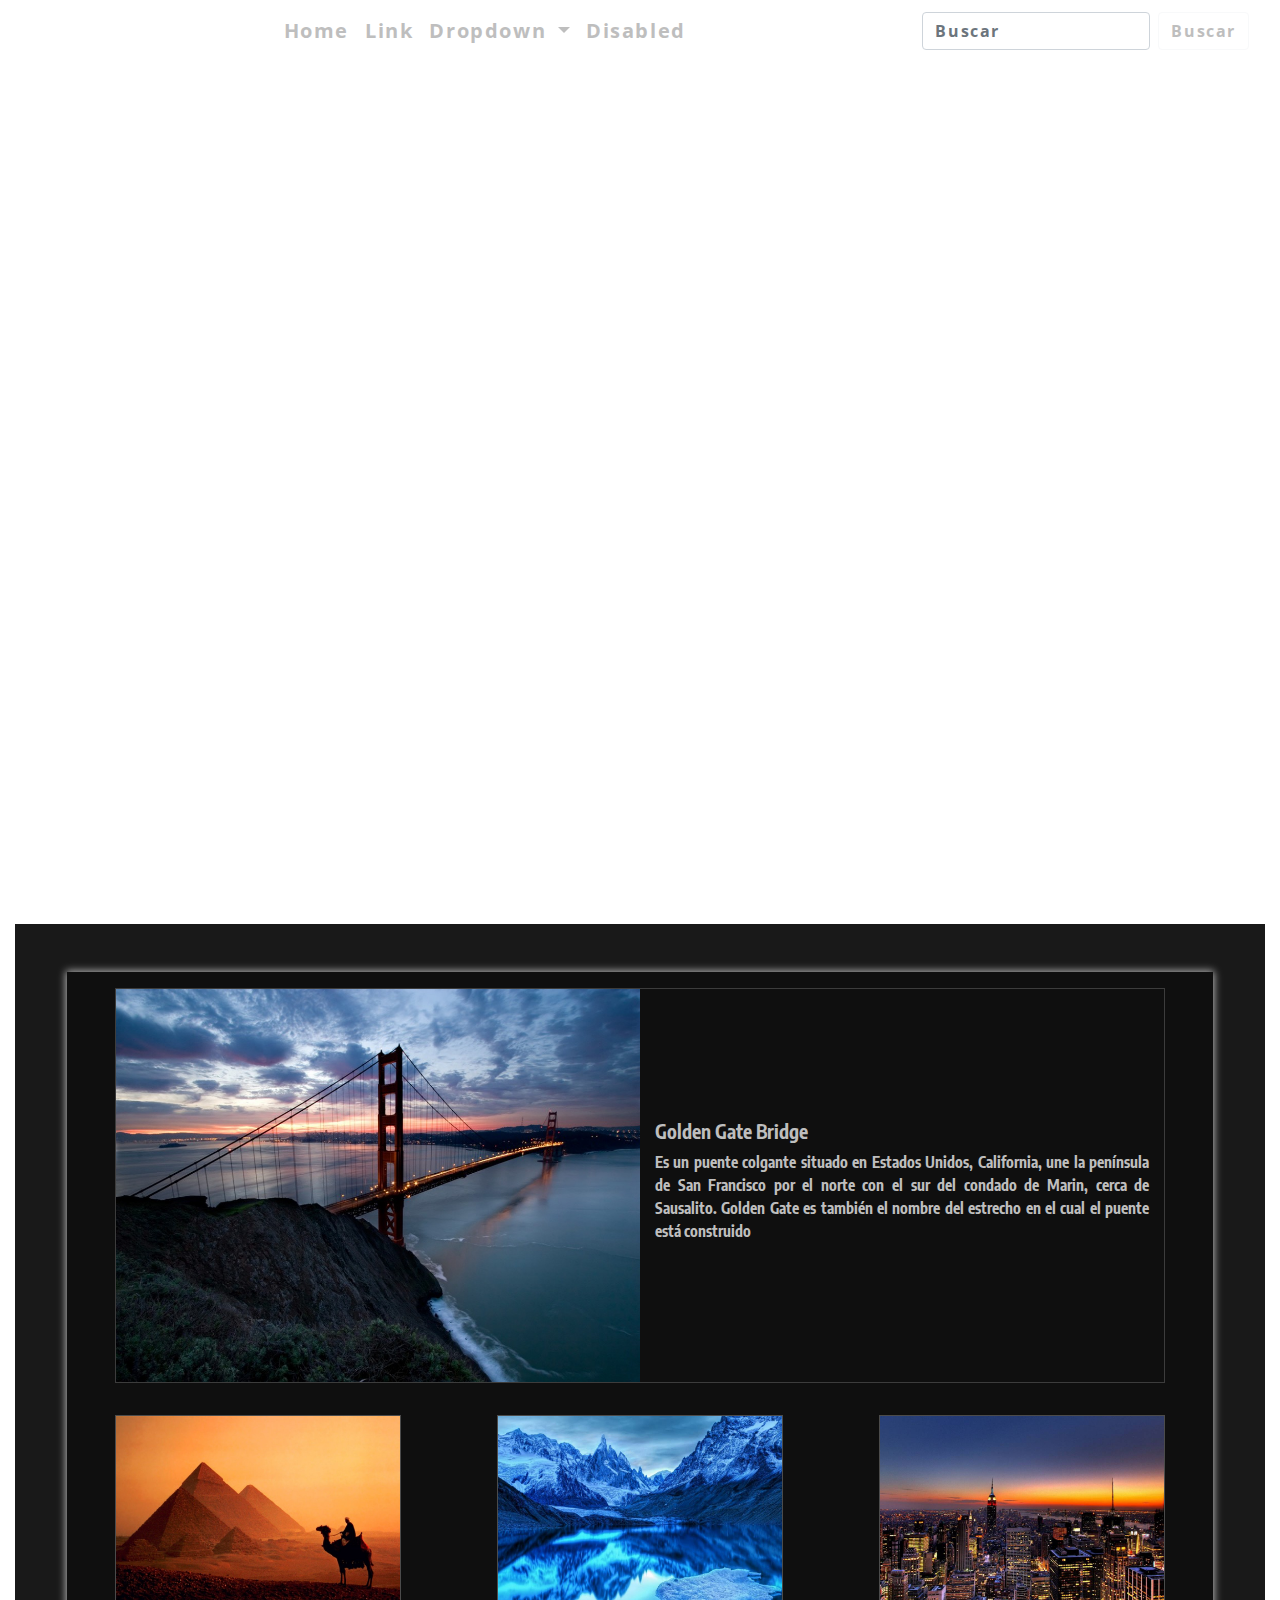
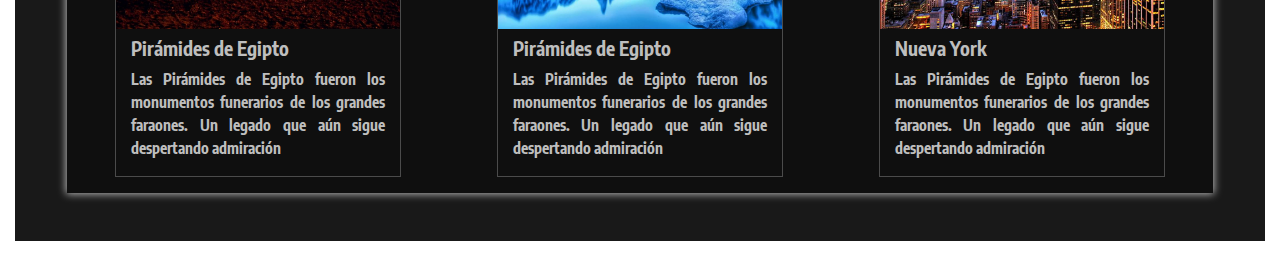
==== commit ec9f5ecc: "Se cambia Carrusel" ====
--- a/Index.html
+++ b/Index.html
@@ -14,12 +14,36 @@
 <body>
     <div class="container-fluid">
         <div class="slider">
-            <div class="load">
+            <!--<div class="load">
             </div>
-            <div class="content">
-                <div class="principal">
+            <div class="content">-->
+                <div class="slide">
+                    <div class="content">
+                        <img src="Resources/Images/Antelope-Canyon.jpg">
+                    </div>
+                </div>
+                <div class="slide">
+                    <div class="content">
+                        <img src="Resources/Images/Camping_Milky_Way.jpg">
+                    </div>
+                </div>
+                <div class="slide">
+                    <div class="content">
+                        <img src="Resources/Images/Bombinhas.jpeg">
+                    </div>
+                </div>
+                <div class="slide">
+                    <div class="content">
+                        <img src="Resources/Images/Torres_del_Paine.jpg">
+                    </div>
+                </div>
+                <div class="slide">
+                    <div class="content">
+                        <img src="Resources/Images/Luna.jpg">
+                    </div>
+                </div>    
                     <nav class="navbar navbar-expand-md navbar-light">
-                        <a class="navbar-brand texto-nav" href="#">Navbar</a>
+                        <a class="navbar-brand texto-nav" href="#"><img src=""></a>
                         <button class="navbar-toggler" type="button" data-toggle="collapse" data-target="#navbarSupportedContent" aria-controls="navbarSupportedContent" aria-expanded="false" aria-label="Toggle navigation">
                             <span class="navbar-toggler-icon"></span>
                         </button>
@@ -52,8 +76,8 @@
                             </form>
                         </div>
                     </nav>
-                </div>
-            </div>
+                
+            <!--</div>-->
         </div>
         <div class="col-10 contenedor-titulo-header">
             <h1 class="mb-0 texto-titulo">VIAJEROS</h1>
--- a/Resources/Css/header.css
+++ b/Resources/Css/header.css
@@ -7,19 +7,19 @@
 .texto-titulo{
     font-family: 'Open Sans Condensed', sans-serif;
     font-weight: bold;
-    font-size: 3.5rem;
-    letter-spacing: 0.4rem;
+    font-size: 3rem;
+    letter-spacing: 0.3rem;
 }
 
 .texto-subtitulo{
     font-family: 'Anton', sans-serif;
-    font-size: 2rem;
+    font-size: 1.95rem;
     letter-spacing: 0.2rem;
 }
 
 .texto-frase-titulo{
-    font-family: 'Kaushan Script', cursive;
-    font-size: 2rem;
+    font-family: 'Lato', sans-serif;
+    font-size: 1.8rem;
     letter-spacing: 0.2rem;
     font-weight: bold;
 }
@@ -34,45 +34,45 @@
 
 @media only screen and (max-width: 575px) {
     .texto-titulo{
-        font-size: 1.6rem;
-        letter-spacing: 0.2rem;
+        font-size: 1.5rem;
+        letter-spacing: 0.15rem;
     }
     .texto-subtitulo{
-        font-size: 1rem;
+        font-size: 0.96rem;
         letter-spacing: 0.1rem;
     }
     .texto-frase-titulo{
-        font-size: 1rem;
+        font-size: 0.9rem;
         letter-spacing: 0.1rem;
     }
 }
 
 @media only screen and (min-width: 576px) and (max-width: 767px) {
     .texto-titulo{
-        font-size: 2.2rem;
-        letter-spacing: 0.2rem;
+        font-size: 2.1rem;
+        letter-spacing: 0.15rem;
     }
     .texto-subtitulo{
-        font-size: 1.3rem;
+        font-size: 1.35rem;
         letter-spacing: 0.1rem;
     }
     .texto-frase-titulo{
-        font-size: 1.3rem;
+        font-size: 1.25rem;
         letter-spacing: 0.1rem;
     }
 }
 
 @media only screen and (min-width: 768px) and (max-width: 991px) {
     .texto-titulo{
-        font-size: 2.75rem;
-        letter-spacing: 0.3rem;
+        font-size: 2.4rem;
+        letter-spacing: 0.25rem;
     }
     .texto-subtitulo{
-        font-size: 1.5rem;
-        letter-spacing: 0.2rem;
+        font-size: 1.6rem;
+        letter-spacing: 0.15rem;
     }
     .texto-frase-titulo{
         font-size: 1.5rem;
-        letter-spacing: 0.2rem;
+        letter-spacing: 0.15rem;
     }
 }--- a/Resources/Css/section.css
+++ b/Resources/Css/section.css
@@ -1,4 +1,4 @@
-.load{
+/*.load{
     animation: slide 2s;
 }
 
@@ -8,7 +8,7 @@
     background-position: center center;
     width: 100%;
     min-height: 100vh;
-    animation: 20s slide infinite;
+    animation: slide 20s infinite;
 }
 
 .content{
@@ -25,10 +25,13 @@
         background-image: url("../Images/Camping_Milky_Way.jpg");
     }
     20.01% {
-        background-image: url("../Images/Bombinhas.jpeg");
+        background-image: url("../Images/pexels-photo-462122.jpeg");
+    }
+    20.01% {
+        background-image: url("../Images/pexels-photo-462122.jpeg");
     }
     40% {
-        background-image: url("../Images/Bombinhas.jpeg");
+        background-image: url("../Images/pexels-photo-462122.jpeg");
     }
     40.01% {
         background-image: url("../Images/Antelope-Canyon.jpg");
@@ -48,4 +51,69 @@
     100% {
         background-image: url("../Images/Torres_del_Paine.jpg");
     }
+}*/
+
+.slider{
+    position: relative;
+    top: 0;
+    left: 0;
+    width: 100%;
+    height: 100vh;
+    overflow: hidden;
+}
+
+.slider .slide{
+    position: absolute;
+    top: 0;
+    left: 0;
+    width: 100%;
+    height: 100%;
+    background: #000;
+    visibility: hidden;
+    opacity: 0;
+    animation: slider 20s linear infinite;
+}
+
+.slider .slide:nth-child(1){
+    animation-delay: 0s;
+}
+.slider .slide:nth-child(2){
+    animation-delay: 4s;
+}
+.slider .slide:nth-child(3){
+    animation-delay: 8s;
+}
+.slider .slide:nth-child(4){
+    animation-delay: 12s;
+}
+.slider .slide:nth-child(5){
+    animation-delay: 16s;
+}
+
+.slider .slide img{
+    position: absolute;
+    top: 0;
+    left: 0;
+    width: 100%;
+    height: 100%;
+    object-fit: cover;
+}
+
+@keyframes slider{
+    0%{
+        visibility: hidden;
+        opacity: 0;
+    }
+    3%{
+        visibility: visible;
+        opacity: 1;
+    }
+    18%{
+        visibility: visible;
+        opacity: 1;
+    }
+    20%,100%{
+        visibility: hidden;
+        opacity: 0;
+    }
 }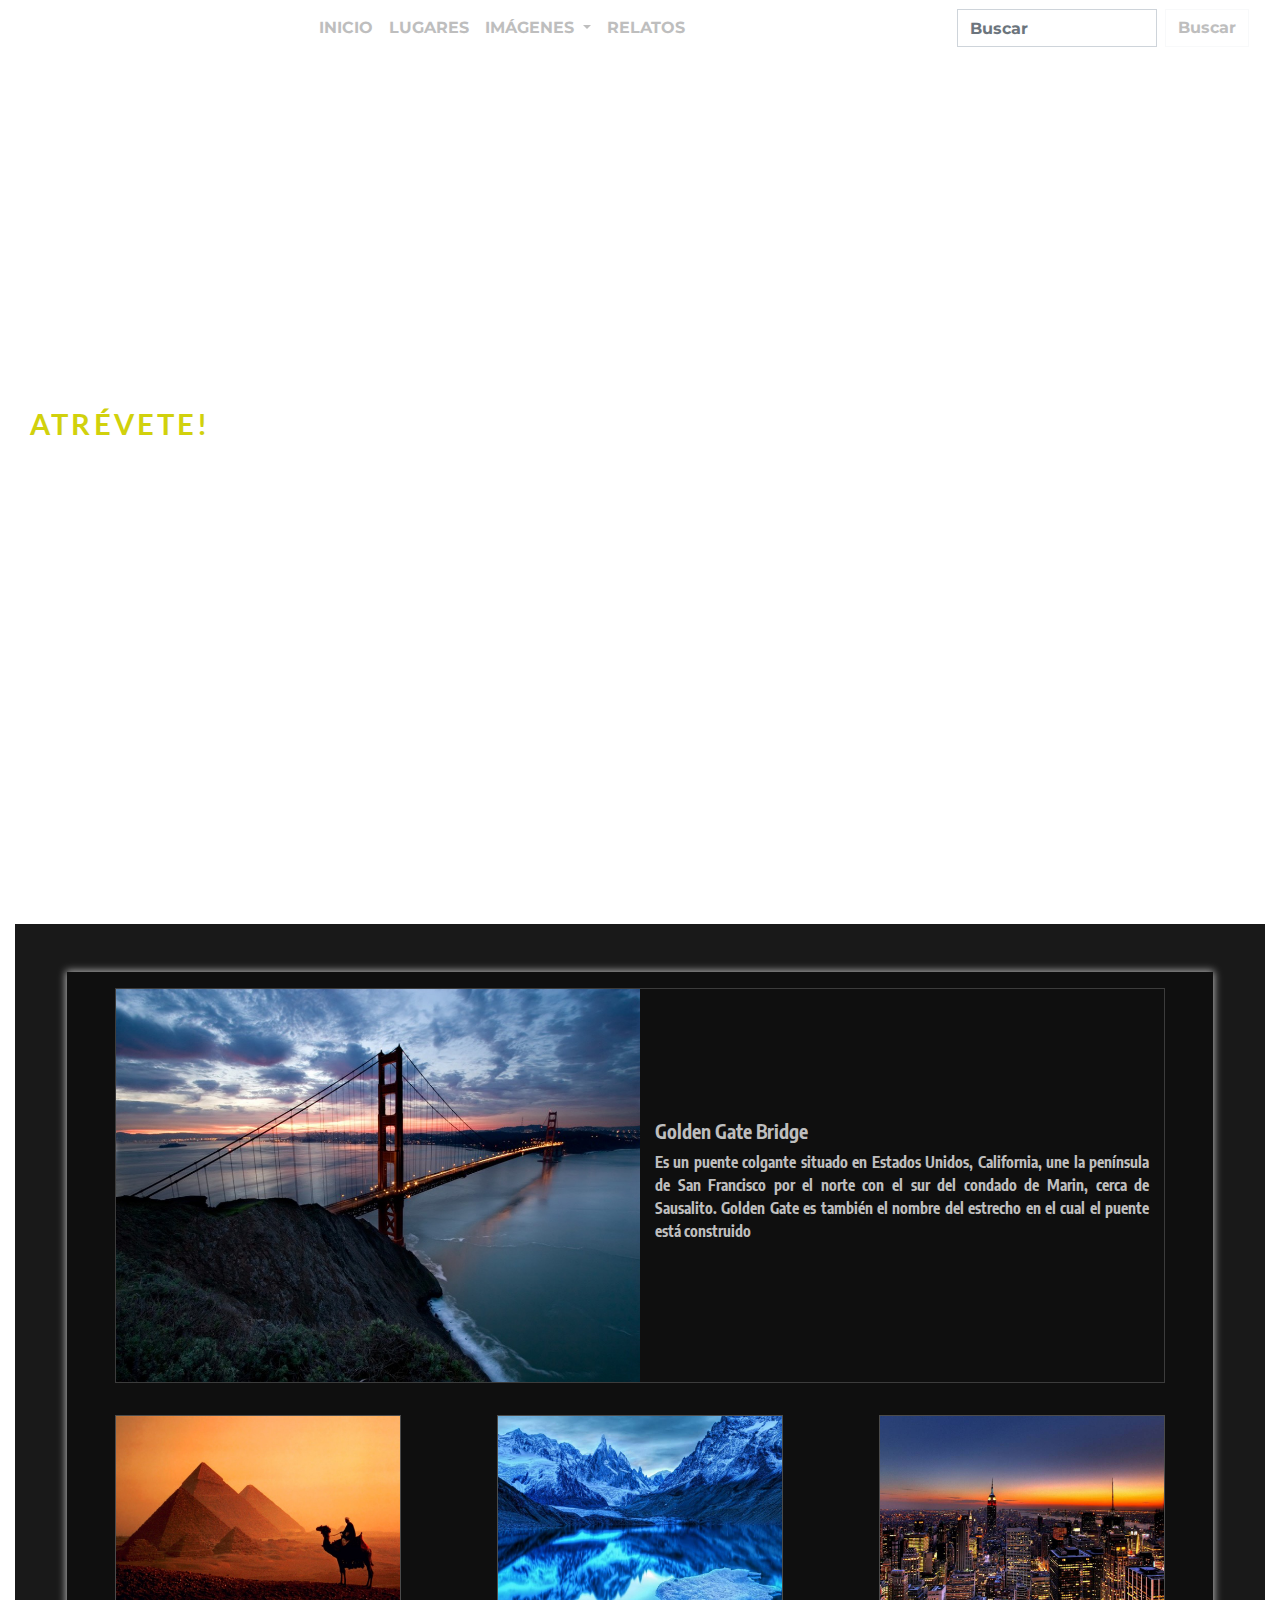
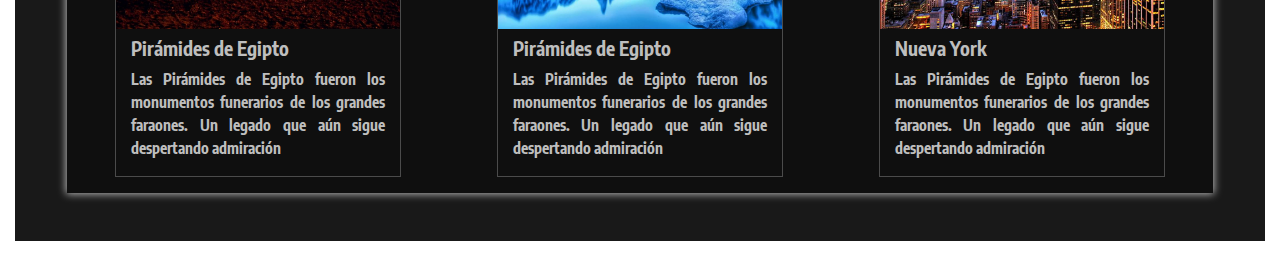
==== commit c95b8120: "Se arregla Section y Header" ====
--- a/Index.html
+++ b/Index.html
@@ -51,27 +51,27 @@
                         <div class="collapse navbar-collapse" id="navbarSupportedContent">
                             <ul class="navbar-nav mr-auto text-center">
                                 <li class="nav-item active">
-                                    <a class="nav-link texto-nav" href="#">Home</a>
+                                    <a class="nav-link texto-nav" href="#">INICIO</a>
                                 </li>
                                 <li class="nav-item">
-                                    <a class="nav-link texto-nav" href="#">Link</a>
+                                    <a class="nav-link texto-nav" href="#">LUGARES</a>
                                 </li>
                                 <li class="nav-item dropdown">
                                     <a class="nav-link dropdown-toggle texto-nav" href="#" id="navbarDropdown" role="button" data-toggle="dropdown" aria-haspopup="true" aria-expanded="false">
-                                        Dropdown
+                                        IMÁGENES
                                     </a>
-                                    <div class="dropdown-menu text-center" aria-labelledby="navbarDropdown">
+                                    <div class="dropdown-menu" aria-labelledby="navbarDropdown">
                                         <a class="dropdown-item texto-nav" href="#">Action</a>
                                         <a class="dropdown-item texto-nav" href="#">Another action</a>
                                         <a class="dropdown-item texto-nav" href="#">Something else here</a>
                                     </div>
                                 </li>
                                 <li class="nav-item">
-                                    <a class="nav-link disabled texto-nav" href="#">Disabled</a>
+                                    <a class="nav-link texto-nav" href="#">RELATOS</a>
                                 </li>
                             </ul>
                             <form class="form-inline my-2 my-lg-0">
-                                <input class="form-control mr-sm-2 texto-form" type="search" placeholder="Buscar" aria-label="Search">
+                                <input class="form-control mr-sm-2 texto-form" style="width: 200px;" type="search" placeholder="Buscar" aria-label="Search">
                                 <button class="btn btn-outline-light my-2 my-sm-0 texto-form" type="submit">Buscar</button>
                             </form>
                         </div>
--- a/Resources/Css/header.css
+++ b/Resources/Css/header.css
@@ -5,10 +5,14 @@
 }
 
 .texto-titulo{
-    font-family: 'Open Sans Condensed', sans-serif;
+    font-family: 'Anton', sans-serif;
     font-weight: bold;
-    font-size: 3rem;
+    font-size: 2.52rem;
     letter-spacing: 0.3rem;
+    color: transparent !important;
+    -webkit-text-stroke: .1px;
+    -webkit-text-stroke-color: rgba(255, 255, 255, 0.6);
+    
 }
 
 .texto-subtitulo{
@@ -22,6 +26,8 @@
     font-size: 1.8rem;
     letter-spacing: 0.2rem;
     font-weight: bold;
+    color: rgb(209, 209, 12) !important;
+    line-height: 1;
 }
 
 /*.texto-frase-titulo{
@@ -34,26 +40,26 @@
 
 @media only screen and (max-width: 575px) {
     .texto-titulo{
-        font-size: 1.5rem;
+        font-size: 1.44rem;
         letter-spacing: 0.15rem;
     }
     .texto-subtitulo{
-        font-size: 0.96rem;
+        font-size: 1.09rem;
         letter-spacing: 0.1rem;
     }
     .texto-frase-titulo{
-        font-size: 0.9rem;
+        font-size: 1rem;
         letter-spacing: 0.1rem;
     }
 }
 
 @media only screen and (min-width: 576px) and (max-width: 767px) {
     .texto-titulo{
-        font-size: 2.1rem;
+        font-size: 1.8rem;
         letter-spacing: 0.15rem;
     }
     .texto-subtitulo{
-        font-size: 1.35rem;
+        font-size: 1.37rem;
         letter-spacing: 0.1rem;
     }
     .texto-frase-titulo{
@@ -64,7 +70,7 @@
 
 @media only screen and (min-width: 768px) and (max-width: 991px) {
     .texto-titulo{
-        font-size: 2.4rem;
+        font-size: 2.04rem;
         letter-spacing: 0.25rem;
     }
     .texto-subtitulo{
@@ -72,7 +78,7 @@
         letter-spacing: 0.15rem;
     }
     .texto-frase-titulo{
-        font-size: 1.5rem;
+        font-size: 1.48rem;
         letter-spacing: 0.15rem;
     }
 }--- a/Resources/Css/nav.css
+++ b/Resources/Css/nav.css
@@ -1,6 +1,6 @@
 .navbar{
     background: transparent;
-    font-family: 'Open Sans Condensed', sans-serif;
+    font-family: 'Montserrat', sans-serif;
     font-weight: bold;
 }
 
@@ -14,9 +14,7 @@
 
 .texto-nav{
     color: rgb(190, 190, 190) !important;
-    font-size: 1.25rem;
-    letter-spacing: 0.1rem;
-    font-weight: bold;
+    font-size: 1rem;
 }
 
 .navbar-toggler{
@@ -32,18 +30,29 @@
 }
 
 .form-control{
-    background-color: transparent;
+    background-color: transparent !important;
 }
 
 .texto-form{
     color: rgb(190, 190, 190) !important;
     font-size: 1rem;
-    letter-spacing: 0.1rem;
     font-weight: bold;
+    border-radius: 0%;
 }
 
 @media only screen and (max-width: 575px) {
     .texto-nav{
-        font-size: 1.2rem;
+        font-size: .9rem;
+    }
+}
+
+.btn:hover{
+    background-color: rgba(255, 255, 255, 0.2) !important;
+}
+
+@media only screen and (min-width: 768px) {
+    .nav-link:hover{
+        border-bottom: 1.5px solid #f8a12d !important;
+        height: 38px;
     }
 }--- a/Resources/Css/section.css
+++ b/Resources/Css/section.css
@@ -104,7 +104,7 @@
         visibility: hidden;
         opacity: 0;
     }
-    3%{
+    2%{
         visibility: visible;
         opacity: 1;
     }
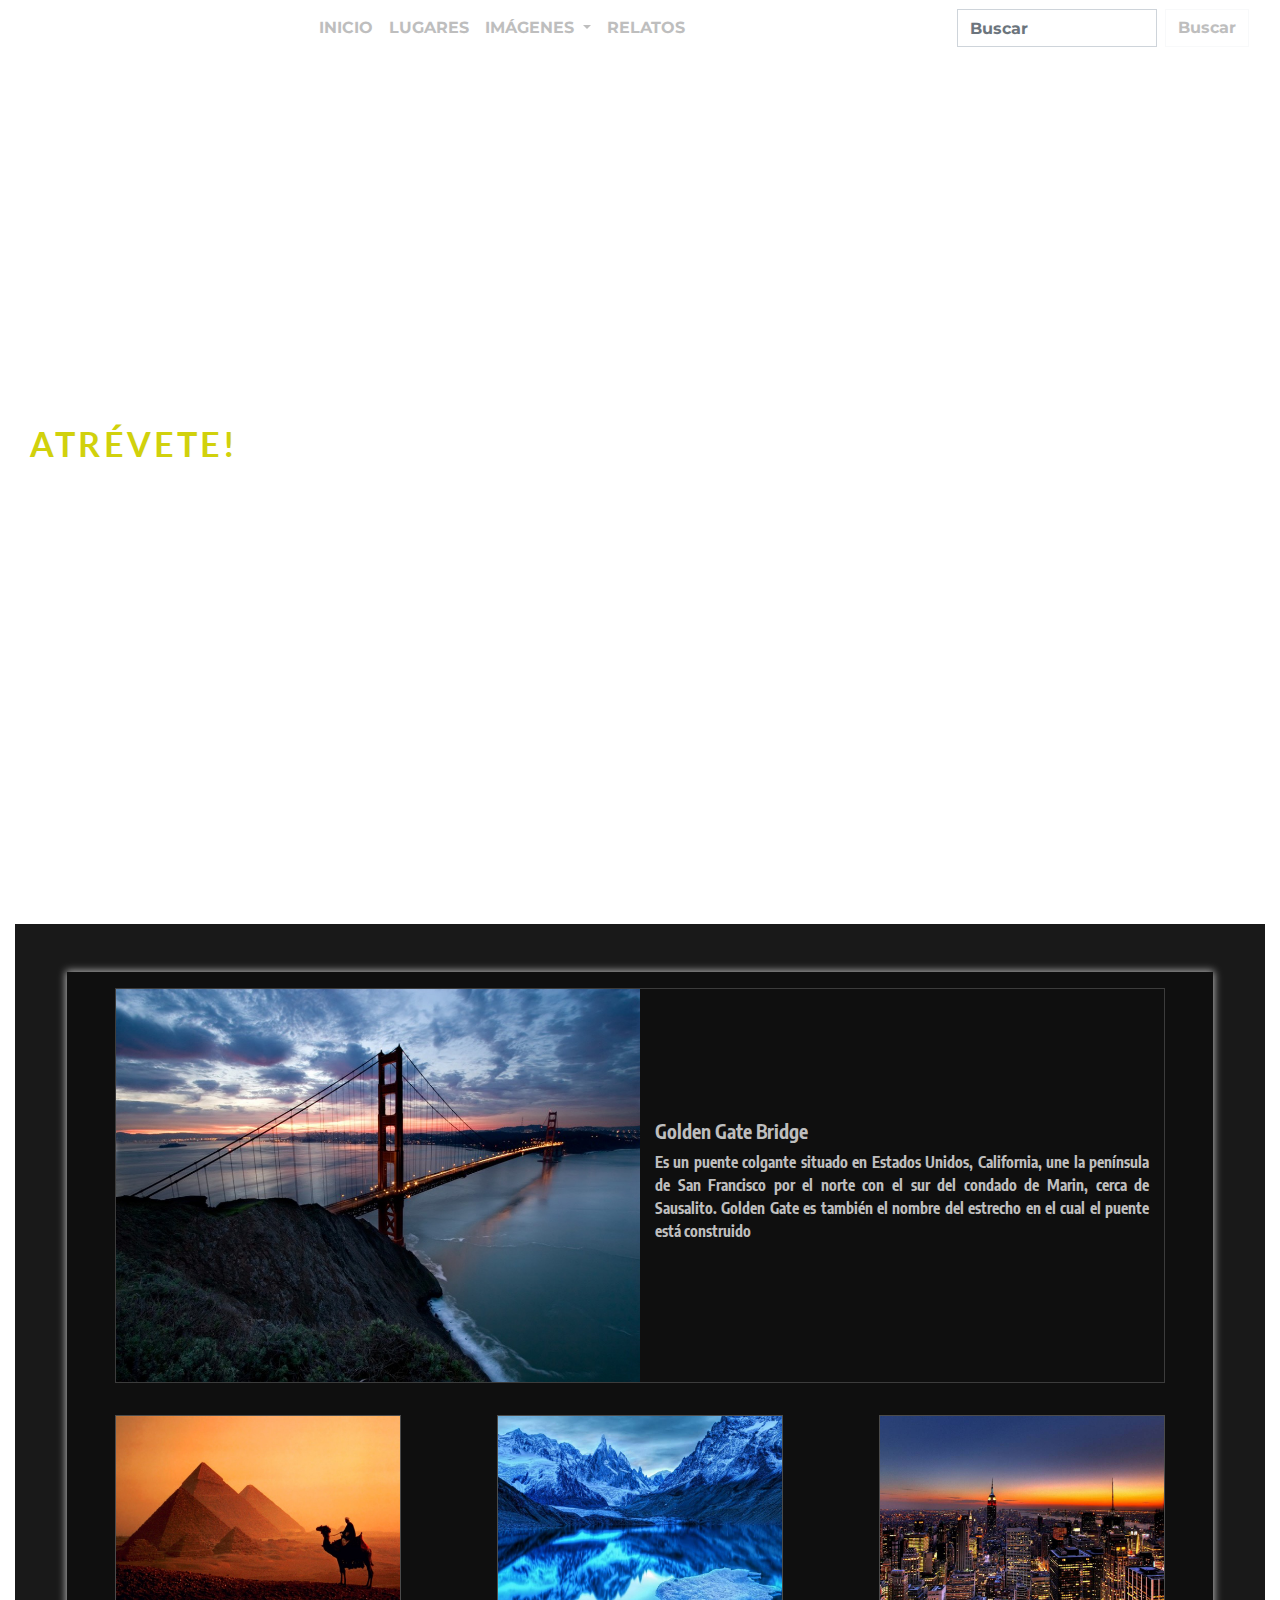
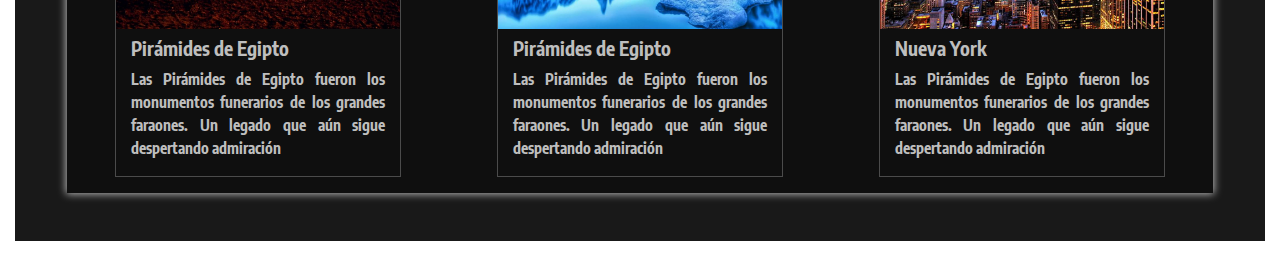
==== commit a8e222c6: "Se cambia Título" ====
--- a/Index.html
+++ b/Index.html
@@ -70,7 +70,7 @@
                                     <a class="nav-link texto-nav" href="#">RELATOS</a>
                                 </li>
                             </ul>
-                            <form class="form-inline my-2 my-lg-0">
+                            <form class="form-inline my-2 my-md-0">
                                 <input class="form-control mr-sm-2 texto-form" style="width: 200px;" type="search" placeholder="Buscar" aria-label="Search">
                                 <button class="btn btn-outline-light my-2 my-sm-0 texto-form" type="submit">Buscar</button>
                             </form>
--- a/Resources/Css/header.css
+++ b/Resources/Css/header.css
@@ -7,23 +7,23 @@
 .texto-titulo{
     font-family: 'Anton', sans-serif;
     font-weight: bold;
-    font-size: 2.52rem;
+    font-size: 3rem;
     letter-spacing: 0.3rem;
     color: transparent !important;
     -webkit-text-stroke: .1px;
-    -webkit-text-stroke-color: rgba(255, 255, 255, 0.6);
+    -webkit-text-stroke-color: #fff;
     
 }
 
 .texto-subtitulo{
     font-family: 'Anton', sans-serif;
-    font-size: 1.95rem;
+    font-size: 2.3rem;
     letter-spacing: 0.2rem;
 }
 
 .texto-frase-titulo{
     font-family: 'Lato', sans-serif;
-    font-size: 1.8rem;
+    font-size: 2.12rem;
     letter-spacing: 0.2rem;
     font-weight: bold;
     color: rgb(209, 209, 12) !important;
@@ -40,45 +40,45 @@
 
 @media only screen and (max-width: 575px) {
     .texto-titulo{
-        font-size: 1.44rem;
+        font-size: 1.5rem;
         letter-spacing: 0.15rem;
     }
     .texto-subtitulo{
-        font-size: 1.09rem;
+        font-size: 1.14rem;
         letter-spacing: 0.1rem;
     }
     .texto-frase-titulo{
-        font-size: 1rem;
+        font-size: 1.05rem;
         letter-spacing: 0.1rem;
     }
 }
 
 @media only screen and (min-width: 576px) and (max-width: 767px) {
     .texto-titulo{
-        font-size: 1.8rem;
+        font-size: 2.1rem;
         letter-spacing: 0.15rem;
     }
     .texto-subtitulo{
-        font-size: 1.37rem;
+        font-size: 1.59rem;
         letter-spacing: 0.1rem;
     }
     .texto-frase-titulo{
-        font-size: 1.25rem;
+        font-size: 1.47rem;
         letter-spacing: 0.1rem;
     }
 }
 
 @media only screen and (min-width: 768px) and (max-width: 991px) {
     .texto-titulo{
-        font-size: 2.04rem;
+        font-size: 2.5rem;
         letter-spacing: 0.25rem;
     }
     .texto-subtitulo{
-        font-size: 1.6rem;
+        font-size: 1.94rem;
         letter-spacing: 0.15rem;
     }
     .texto-frase-titulo{
-        font-size: 1.48rem;
+        font-size: 1.78rem;
         letter-spacing: 0.15rem;
     }
 }